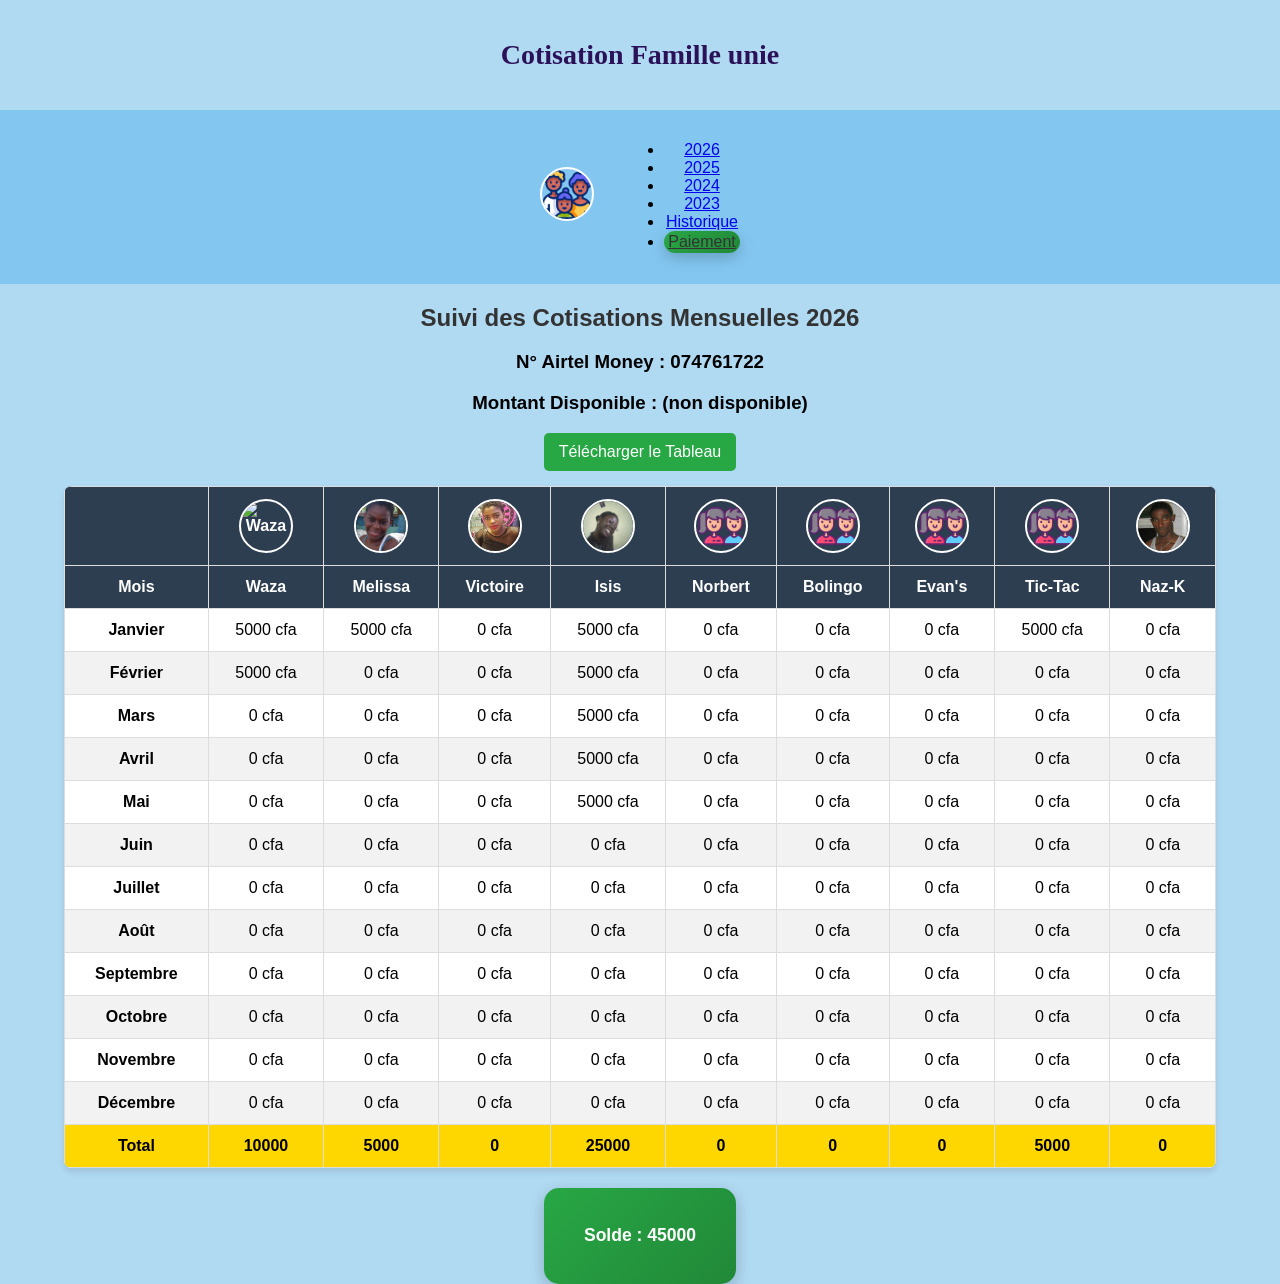
==== index.html @ cb0b7c54 "Maj année" ====
<!DOCTYPE html>
<html lang="fr">
<head>
    <meta charset="UTF-8">
    <meta name="viewport" content="width=device-width, initial-scale=1.0">
    <link rel="stylesheet" href="frontend/assets/css/style.css">
    <link rel="preconnect" href="https://fonts.googleapis.com">
    <link rel="preconnect" href="https://fonts.gstatic.com" crossorigin>
    <link rel="manifest" href="manifest.json">
    <link href="https://fonts.googleapis.com/css2?family=Oi&family=Rubik+Distressed&display=swap" rel="stylesheet">    
    <title>Cotisation Famille unie</title>
</head>
<body>
    
    <header class = "hero">
        <div class = "header-title">
            <span class ="emoji ">    </span>
            <h1> Cotisation Famille unie </h1>
            <span> </span>
        </div>

        <nav class = "navbar">
            <div class="logo"> <span class="logo-icon"> <img class="image_logo" src="frontend/assets/images/famille.png" alt=""></span> <span class="logo-text"> </span> </div>
            <ul>
                <li><a href="#"> 2026 </a></li>
                <li><a href="frontend/assets/pages/2025.html"> 2025 </a></li>
                <li><a href="frontend/assets/pages/2024.html"> 2024 </a></li>
                <li><a href="#"> 2023 </a></li>
                <li><a href="frontend/assets/pages/historique.html"> Historique </a></li>
                <li><a href="frontend/assets/pages/paiement.html" id="ajouter"> Paiement </a></li>

            </ul>
        </nav>

        <section>
            <div class="container">
                <h2>Suivi des Cotisations Mensuelles 2026</h2>
                <h3> N° Airtel Money : 074761722</h3>
                <h3 id = "montantDispo">  Montant Disponible : </h3>
                <button id="downloadBtn">Télécharger le Tableau</button>
                <table id="cotisationTable">
                    <thead>
                        <tr id="membreRow">
                            <th></th> <!-- Colonne vide pour l'entête des mois -->
                        </tr>
                        <tr id="nomRow">
                            <th>Mois</th> <!-- Colonne pour les mois -->
                        </tr>
                    </thead>
                    <tbody>
                        <!-- Les lignes des mois et cotisations seront générées dynamiquement -->
                    </tbody>
                    <tfoot>
                        <tr id="totalRow">
                            <td><strong>Total</strong></td> <!-- Colonne pour le total -->
                        </tr>
                    </tfoot>
                </table>
            </div>

            <section class="total-container">
                <div class="total-card">
                    <h1 id="TotalAll">Solde : 0 €</h1>
                </div>
            </section>
            
            <!-- 🔽 Ajoute FontAwesome pour les icônes -->
            <script src="https://cdnjs.cloudflare.com/ajax/libs/html2canvas/1.4.1/html2canvas.min.js"></script>
            <script src="frontend/assets/js/script.js"></script>
        </section>

    </header>
    <script>
  if ('serviceWorker' in navigator) {
    window.addEventListener('load', () => {
      navigator.serviceWorker.register('/sw.js')
        .then((registration) => {
          console.log('Service Worker enregistré avec succès:', registration.scope);
        })
        .catch((error) => {
          console.log('Échec de l\'enregistrement du Service Worker:', error);
        });
    });
  }
</script>
</body>
</html>
---- frontend/assets/css/style.css ----
body{
    margin: 0;
    padding: 0;
    font-family: Arial, Helvetica, sans-serif;
    background-color: #B0D9F2;
    text-align: center;
}


.header-title{
    display: flex;
    justify-content: center;
    align-items: center;
    gap: 10px;
    padding: 20px 0 ;
}


.header-title h1 {

    font-size: 28px;
    font-weight: bold;
    color: rgb(43, 18, 88);
    font-family: Rubik;

}

.emoji{
    font-size: 30px;
}

.navbar{
    background-color:#83c7f1;
    padding: 15px;
    display: flex;
    align-items: center;
    justify-content: center;
}

.navbar .logo{
    display: flex;
    align-items: center;
    margin-right: 30px ;
    color: #52ace4;
    font-weight: bold;
    font-size: 18px;
}

.logo-icon {
    font-size: 20px;
    
}

.image_logo {
    width: 50px; /* Ajuste la taille de l'image */
    height: 50px; /* Doit être égal à la largeur pour un cercle parfait */
    border-radius: 50%; /* Rend l'image circulaire */
    object-fit: cover; /* Assure que l'image s'adapte bien dans le cercle */
    border: 2px solid white; /* Ajoute une bordure blanche pour l'effet */
}


.navbar .nav-links {
    list-style: none;
    padding: 0;
    margin: 0;
    display: flex;
    gap: 20px;
}

.navbar .nav-links li {
    display: inline;
}

.navbar .nav-links li a {
    color: white;
    text-decoration: none;
    font-size: 16px;
}

.navbar ul li a:hover {
    text-decoration: underline;
}

#menu-toggle {
    display: none; /* Caché par défaut sur les grands écrans */
    background: none;
    border: none;
    font-size: 24px;
    color: white;
    cursor: pointer;
}

.container {
    width: 90%;
    margin: auto;
    margin-top: 20px;
}

h2 {
    color: #333;
}

table {
    width: 100%;
    border-collapse: collapse;
    background: white;
    box-shadow: 0px 4px 6px rgba(0, 0, 0, 0.1);
    border-radius: 8px;
    overflow: hidden;
}

th, td {
    padding: 12px;
    border: 1px solid #ddd;
    text-align: center;
}

th {
    background-color: #2C3E50;
    color: white;
    font-weight: bold;
}

tbody tr:nth-child(even) {
    background-color: #f2f2f2;
}

tbody tr:hover {
    background-color: #D5E8F6;
}

/* Style pour les images des membres */
.membre-img {
    width: 50px;
    height: 50px;
    border-radius: 50%;
    object-fit: cover;
    border: 2px solid white;
    display: block;
    margin: auto;
}

/* Style pour la ligne Total */
tfoot tr {
    background-color: #FFD700;
    font-weight: bold;
}

#downloadBtn {
    background-color: #28a745;
    color: white;
    border: none;
    padding: 10px 15px;
    margin-bottom: 15px;
    font-size: 16px;
    cursor: pointer;
    border-radius: 5px;
}

#downloadBtn:hover {
    background-color: #218838;
}

/* 🔽 Conteneur du Solde Total */
.total-container {
    display: flex;
    justify-content: center;
    align-items: center;
    margin-top: 20px;
}

/* 🔽 Style de la carte contenant le solde */
.total-card {
    background: linear-gradient(135deg, #28a745, #218838);
    color: white;
    font-size: 15px;
    font-weight: bold;
    padding: 20px 40px;
    border-radius: 15px;
    box-shadow: 0px 5px 15px rgba(0, 0, 0, 0.2);
    display: flex;
    align-items: center;
    gap: 15px;
    transition: transform 0.3s ease, box-shadow 0.3s ease;
}


/* 🔽 Effet au survol */
.total-card:hover {
    transform: scale(1.05);
    box-shadow: 0px 8px 20px rgba(0, 0, 0, 0.3);
}

#ajouter{
    background: linear-gradient(135deg, #28a745, #218838);
    color: #333;
    box-shadow: 0px 5px 15px rgba(0, 0, 0, 0.2);
    display: flex;
    align-items: center;
    padding: 2px 4px;
    border-radius: 15px;
}


.upload-section {
    background-color: white;
    padding: 30px;
    margin: 20px auto;
    width: 90%;
    max-width: 500px;
    border-radius: 10px;
    box-shadow: 0px 4px 8px rgba(0, 0, 0, 0.2);
    text-align: center;
}

.Historique-section {
    background-color: white;
    padding: 30px;
    margin: 20px auto;
    width: 90%;
    max-width: 500px;
    border-radius: 10px;
    box-shadow: 0px 4px 8px rgba(0, 0, 0, 0.2);
    text-align: center;
}

.upload-section h2 {
    color: #2C3E50;
    margin-bottom: 15px;
}

.file-label {
    display: block;
    background: #52ace4;
    color: white;
    padding: 15px;
    margin-bottom: 10px;
    margin-top: 15px;
    border-radius: 5px;
    cursor: pointer;
}

.file-input {
    display: none;
}

input[type="number"] {
    width: 100%;
    padding: 5px;
    margin: 10px 0;
    border: 1px solid #ddd;
    border-radius: 5px;
}

.upload-btn {
    background: linear-gradient(135deg, #28a745, #218838);
    color: white;
    border: none;
    padding: 10px 15px;
    cursor: pointer;
    border-radius: 5px;
    font-size: 16px;
    transition: background 0.3s;
}

.upload-btn:hover {
    background: linear-gradient(135deg, #218838, #1e7e34);
}

/* Label */
.nom-cotisant {
    font-size: 18px;
    font-weight: 600;
    display: block;
    margin-bottom: 10px;
    color: #333;
}

/* Liste déroulante */
select {
    width: 100%;
    padding: 10px;
    border: 2px solid #3498db;
    border-radius: 5px;
    background-color: #fff;
    font-size: 16px;
    color: #333;
    cursor: pointer;
    transition: all 0.3s ease-in-out;
}

/* Effet au survol */
select:hover, select:focus {
    border-color: #2980b9;
    box-shadow: 0px 0px 5px rgba(52, 152, 219, 0.5);
    outline: none;
}

@media (max-width: 768px) {
    .navbar {
        position: relative;
        flex-direction: column;
        align-items: flex-start;
    }

    .navbar .nav-links {
        display: none;
        width: 100%;
        flex-direction: column;
    }

    .navbar .nav-links.active {
        display: flex;
    }

    .nav-links li {
        width: 100%;
        text-align: center;
        padding: 10px 0;
    }

    #menu-toggle {
        display: block;
        position: absolute;
        top: 15px;
        right: 15px;
    }

    .container {
        overflow-x: auto;
    }

    .header-title h1 {
        font-size: 22px;
    }

    .total-card {
        padding: 15px 30px;
        font-size: 14px;
    }
}
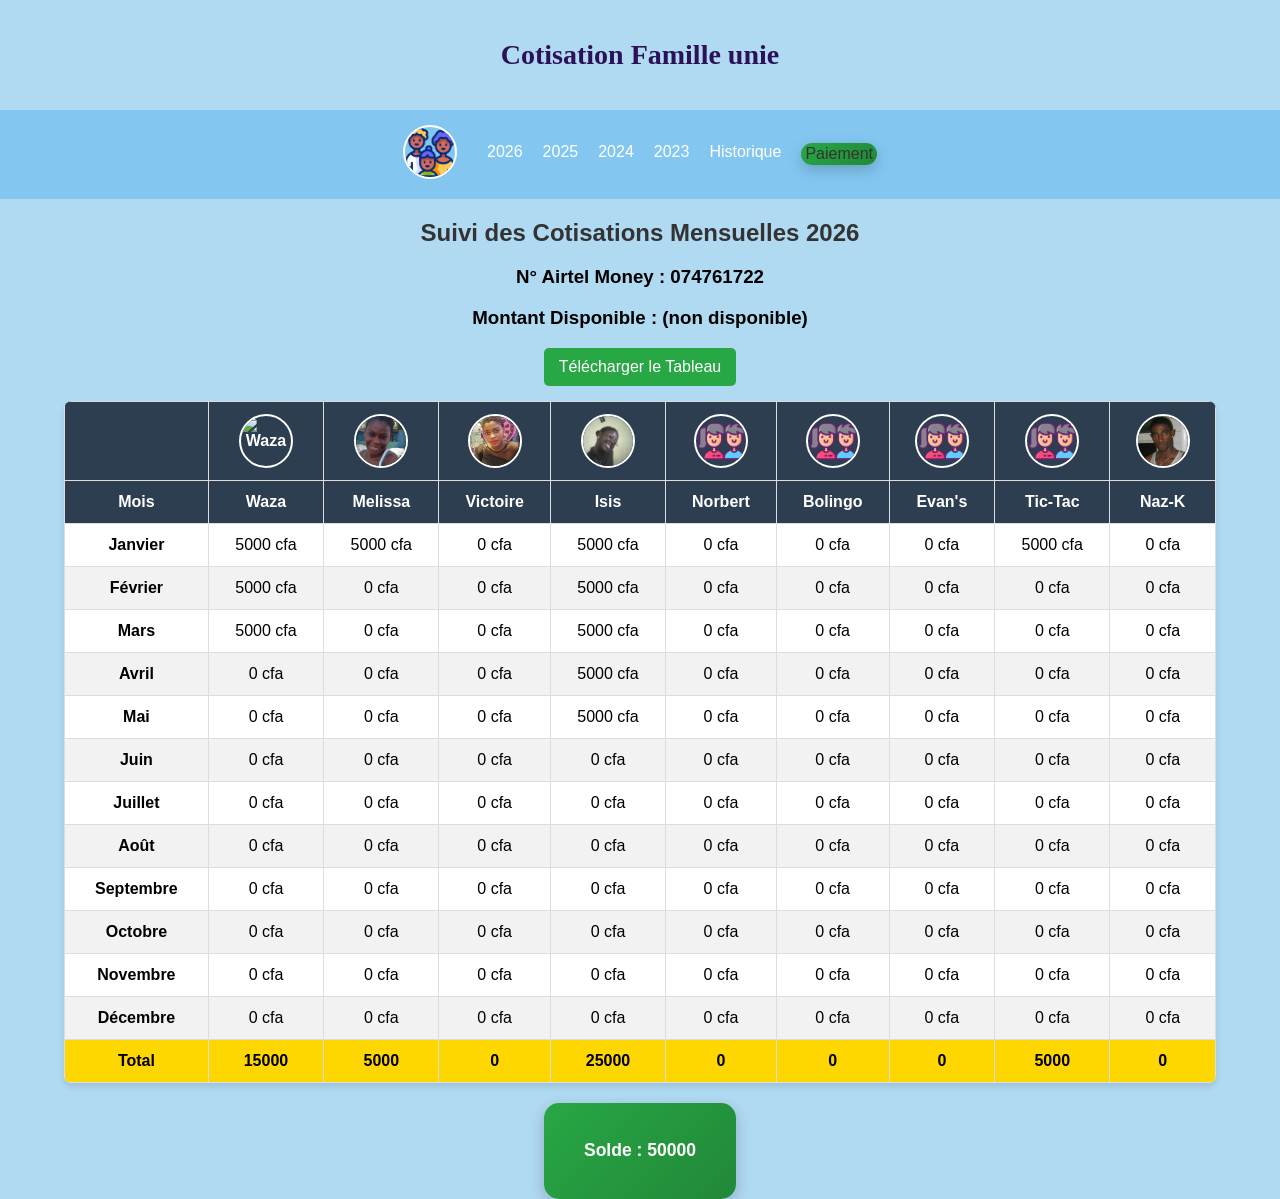
==== commit 36d24d84: "new design" ====
--- a/index.html
+++ b/index.html
@@ -3,7 +3,7 @@
 <head>
     <meta charset="UTF-8">
     <meta name="viewport" content="width=device-width, initial-scale=1.0">
-    <link rel="stylesheet" href="frontend/assets/css/style.css">
+    <link rel="stylesheet" href="frontend/assets/css/style.css?v=2">
     <link rel="preconnect" href="https://fonts.googleapis.com">
     <link rel="preconnect" href="https://fonts.gstatic.com" crossorigin>
     <link rel="manifest" href="manifest.json">
@@ -28,8 +28,10 @@
                 <li><a href="#"> 2023 </a></li>
                 <li><a href="frontend/assets/pages/historique.html"> Historique </a></li>
                 <li><a href="frontend/assets/pages/paiement.html" id="ajouter"> Paiement </a></li>
-
             </ul>
+            <button class="hamburger" id="hamburgerBtn" aria-label="Menu">
+                <span></span><span></span><span></span>
+            </button>
         </nav>
 
         <section>
@@ -58,6 +60,8 @@
                 </table>
             </div>
 
+            <div id="cardsContainer" class="cards-container"></div>
+
             <section class="total-container">
                 <div class="total-card">
                     <h1 id="TotalAll">Solde : 0 €</h1>
@@ -70,7 +74,37 @@
         </section>
 
     </header>
-    <script>
+    <nav class="bottom-nav">
+    <a href="#" class="active">
+        <span class="bottom-nav-icon">📅</span>
+        <span>2026</span>
+    </a>
+    <a href="frontend/assets/pages/2025.html">
+        <span class="bottom-nav-icon">📋</span>
+        <span>2025</span>
+    </a>
+    <a href="frontend/assets/pages/2024.html">
+        <span class="bottom-nav-icon">🗂️</span>
+        <span>2024</span>
+    </a>
+    <a href="frontend/assets/pages/historique.html">
+        <span class="bottom-nav-icon">📊</span>
+        <span>Historique</span>
+    </a>
+    <a href="frontend/assets/pages/paiement.html">
+        <span class="bottom-nav-icon">💳</span>
+        <span>Paiement</span>
+    </a>
+</nav>
+<div id="membreModal" class="modal-overlay">
+    <div class="modal-card">
+        <div class="modal-drag-handle"></div>
+        <button class="modal-close" id="modalClose">&#x2715;</button>
+        <div id="modalContent"></div>
+    </div>
+</div>
+
+<script>
   if ('serviceWorker' in navigator) {
     window.addEventListener('load', () => {
       navigator.serviceWorker.register('/sw.js')
--- a/frontend/assets/css/style.css
+++ b/frontend/assets/css/style.css
@@ -60,7 +60,7 @@
 }
 
 
-.navbar .nav-links {
+.navbar ul {
     list-style: none;
     padding: 0;
     margin: 0;
@@ -68,11 +68,11 @@
     gap: 20px;
 }
 
-.navbar .nav-links li {
+.navbar ul li {
     display: inline;
 }
 
-.navbar .nav-links li a {
+.navbar ul li a {
     color: white;
     text-decoration: none;
     font-size: 16px;
@@ -80,15 +80,6 @@
 
 .navbar ul li a:hover {
     text-decoration: underline;
-}
-
-#menu-toggle {
-    display: none; /* Caché par défaut sur les grands écrans */
-    background: none;
-    border: none;
-    font-size: 24px;
-    color: white;
-    cursor: pointer;
 }
 
 .container {
@@ -297,46 +288,579 @@
     outline: none;
 }
 
+/* ===== HAMBURGER ===== */
+.hamburger {
+    display: none;
+    flex-direction: column;
+    gap: 5px;
+    background: none;
+    border: none;
+    cursor: pointer;
+    padding: 5px;
+    margin-left: auto;
+}
+
+.hamburger span {
+    display: block;
+    width: 25px;
+    height: 3px;
+    background: white;
+    border-radius: 3px;
+    transition: transform 0.3s, opacity 0.3s;
+}
+
+.hamburger.active span:nth-child(1) {
+    transform: rotate(45deg) translate(5px, 6px);
+}
+.hamburger.active span:nth-child(2) {
+    opacity: 0;
+}
+.hamburger.active span:nth-child(3) {
+    transform: rotate(-45deg) translate(5px, -6px);
+}
+
+/* ===== MEMBER CARDS (mobile) ===== */
+.cards-container {
+    display: none;
+    padding: 10px 15px 15px;
+    gap: 15px;
+    flex-direction: column;
+}
+
+.membre-card {
+    background: white;
+    border-radius: 16px;
+    box-shadow: 0 4px 15px rgba(0, 0, 0, 0.1);
+    overflow: hidden;
+    opacity: 0;
+    animation: slideUp 0.4s ease forwards;
+}
+
+@keyframes slideUp {
+    from { opacity: 0; transform: translateY(20px); }
+    to   { opacity: 1; transform: translateY(0); }
+}
+
+.card-header {
+    background: linear-gradient(135deg, #2C3E50, #3d566e);
+    padding: 15px;
+    display: flex;
+    align-items: center;
+    gap: 12px;
+}
+
+.card-photo {
+    width: 58px;
+    height: 58px;
+    border-radius: 50%;
+    border: 3px solid rgba(255, 255, 255, 0.4);
+    object-fit: cover;
+    flex-shrink: 0;
+}
+
+.card-info h3 {
+    margin: 0 0 4px;
+    color: white;
+    font-size: 17px;
+    font-weight: 700;
+}
+
+.card-total-badge {
+    display: inline-block;
+    background: rgba(255, 255, 255, 0.2);
+    color: white;
+    padding: 2px 10px;
+    border-radius: 20px;
+    font-size: 13px;
+    font-weight: 600;
+}
+
+.card-months {
+    padding: 12px 14px;
+    display: flex;
+    flex-wrap: wrap;
+    gap: 7px;
+}
+
+.month-pill {
+    padding: 5px 10px;
+    border-radius: 20px;
+    font-size: 12px;
+    font-weight: 600;
+    white-space: nowrap;
+}
+
+.month-pill.paid {
+    background: #d4f5e2;
+    color: #155724;
+}
+
+.month-pill.unpaid {
+    background: #fde8ea;
+    color: #7f1d1d;
+}
+
+.month-pill.future {
+    background: #f0f0f0;
+    color: #999;
+}
+
+/* ===== BOTTOM NAV ===== */
+.bottom-nav {
+    display: none;
+    position: fixed;
+    bottom: 0;
+    left: 0;
+    right: 0;
+    background: #2C3E50;
+    padding: 8px 0 10px;
+    z-index: 999;
+    box-shadow: 0 -3px 12px rgba(0, 0, 0, 0.25);
+    justify-content: space-around;
+}
+
+.bottom-nav a {
+    flex: 1;
+    display: flex;
+    flex-direction: column;
+    align-items: center;
+    color: rgba(255, 255, 255, 0.6);
+    text-decoration: none;
+    font-size: 10px;
+    gap: 3px;
+    transition: color 0.2s;
+}
+
+.bottom-nav a.active,
+.bottom-nav a:hover {
+    color: #52ace4;
+}
+
+.bottom-nav-icon {
+    font-size: 20px;
+    line-height: 1;
+}
+
+/* ===== RESPONSIVE MOBILE ===== */
+/* ===== PAGE HISTORIQUE ===== */
+.historique-body {
+    width: 92%;
+    max-width: 650px;
+    margin: 24px auto 90px;
+    text-align: left;
+}
+
+.histo-stats {
+    display: grid;
+    grid-template-columns: repeat(3, 1fr);
+    gap: 12px;
+    margin-bottom: 20px;
+    text-align: left;
+}
+
+.histo-stat-card {
+    border-radius: 14px;
+    padding: 14px 12px;
+    display: flex;
+    flex-direction: column;
+    gap: 6px;
+    box-shadow: 0 3px 10px rgba(0,0,0,0.1);
+}
+
+.histo-stat-card.solde  { background: linear-gradient(135deg, #2C3E50, #3d566e); color: white; }
+.histo-stat-card.credit { background: linear-gradient(135deg, #27ae60, #1e8449); color: white; }
+.histo-stat-card.debit  { background: linear-gradient(135deg, #c0392b, #a93226); color: white; }
+
+.stat-label {
+    font-size: 11px;
+    opacity: 0.85;
+    text-transform: uppercase;
+    letter-spacing: 0.5px;
+    display: block;
+}
+
+.stat-value {
+    font-size: 15px;
+    font-weight: 700;
+    display: block;
+}
+
+.histo-list {
+    display: flex;
+    flex-direction: column;
+    gap: 8px;
+    text-align: left;
+}
+
+@keyframes itemFadeIn {
+    from { opacity: 0; transform: translateX(-10px); }
+    to   { opacity: 1; transform: translateX(0); }
+}
+
+.histo-item {
+    background: white;
+    border-radius: 12px;
+    padding: 12px 14px;
+    display: flex;
+    align-items: center;
+    gap: 12px;
+    box-shadow: 0 2px 8px rgba(0,0,0,0.07);
+    opacity: 0;
+    animation: itemFadeIn 0.35s ease forwards;
+    text-align: left;
+}
+
+.histo-icon {
+    width: 38px;
+    height: 38px;
+    border-radius: 50%;
+    display: flex;
+    align-items: center;
+    justify-content: center;
+    font-size: 18px;
+    font-weight: 700;
+    flex-shrink: 0;
+    text-align: center;
+}
+
+.histo-icon.credit { background: #d4f5e2; color: #155724; }
+.histo-icon.debit  { background: #fde8ea; color: #7f1d1d; }
+
+.histo-info {
+    flex: 1;
+    display: flex;
+    flex-direction: column;
+    gap: 2px;
+    min-width: 0;
+    text-align: left;
+}
+
+.histo-label {
+    font-size: 14px;
+    font-weight: 600;
+    color: #222;
+    white-space: nowrap;
+    overflow: hidden;
+    text-overflow: ellipsis;
+    display: block;
+    text-align: left;
+}
+
+.histo-running {
+    font-size: 11px;
+    color: #888;
+    display: block;
+    text-align: left;
+}
+
+.histo-amount {
+    font-size: 14px;
+    font-weight: 700;
+    white-space: nowrap;
+    flex-shrink: 0;
+    text-align: right;
+}
+
+.histo-amount.credit { color: #155724; }
+.histo-amount.debit  { color: #7f1d1d; }
+
+@media (max-width: 600px) {
+    .histo-stats {
+        grid-template-columns: 1fr;
+        gap: 8px;
+    }
+
+    .histo-stat-card {
+        flex-direction: row;
+        justify-content: space-between;
+        align-items: center;
+        padding: 11px 14px;
+    }
+
+    .stat-label { font-size: 12px; }
+    .stat-value { font-size: 15px; }
+
+    .histo-label { font-size: 13px; }
+    .histo-amount { font-size: 13px; }
+}
+
+/* ===== MODAL DETAIL MEMBRE ===== */
+@keyframes sheetUp {
+    from { transform: translateY(100%); }
+    to   { transform: translateY(0); }
+}
+
+@keyframes modalPop {
+    from { opacity: 0; transform: scale(0.95) translateY(10px); }
+    to   { opacity: 1; transform: scale(1) translateY(0); }
+}
+
+@keyframes overlayIn {
+    from { opacity: 0; }
+    to   { opacity: 1; }
+}
+
+.modal-overlay {
+    display: none;
+    position: fixed;
+    top: 0;
+    left: 0;
+    right: 0;
+    bottom: 0;
+    background: rgba(0, 0, 0, 0.5);
+    z-index: 2000;
+    align-items: flex-end;
+    justify-content: center;
+}
+
+.modal-overlay.open {
+    display: flex;
+}
+
+.modal-card {
+    background: white;
+    width: 100%;
+    max-width: 480px;
+    border-radius: 24px 24px 0 0;
+    max-height: 88vh;
+    overflow-y: auto;
+    animation: sheetUp 0.35s cubic-bezier(0.34, 1.56, 0.64, 1) forwards;
+    position: relative;
+}
+
+.modal-drag-handle {
+    width: 40px;
+    height: 4px;
+    background: #ddd;
+    border-radius: 4px;
+    margin: 12px auto 0;
+}
+
+.modal-close {
+    position: absolute;
+    top: 14px;
+    right: 14px;
+    background: rgba(255, 255, 255, 0.2);
+    border: none;
+    width: 30px;
+    height: 30px;
+    border-radius: 50%;
+    font-size: 18px;
+    cursor: pointer;
+    color: white;
+    display: flex;
+    align-items: center;
+    justify-content: center;
+    z-index: 1;
+}
+
+.modal-close:hover {
+    background: rgba(255, 255, 255, 0.35);
+}
+
+.modal-header {
+    background: linear-gradient(135deg, #2C3E50, #3d566e);
+    padding: 16px 20px 20px;
+    display: flex;
+    align-items: center;
+    gap: 14px;
+}
+
+.modal-photo {
+    width: 65px;
+    height: 65px;
+    border-radius: 50%;
+    border: 3px solid rgba(255, 255, 255, 0.4);
+    object-fit: cover;
+    flex-shrink: 0;
+}
+
+.modal-name {
+    color: white;
+    font-size: 20px;
+    font-weight: 700;
+    margin: 0 0 6px;
+}
+
+.status-badge {
+    display: inline-block;
+    padding: 3px 12px;
+    border-radius: 20px;
+    font-size: 12px;
+    font-weight: 700;
+}
+
+.status-badge.ok {
+    background: #d4f5e2;
+    color: #155724;
+}
+
+.status-badge.retard {
+    background: #fde8ea;
+    color: #7f1d1d;
+}
+
+.modal-body {
+    padding: 16px 18px;
+    display: flex;
+    flex-direction: column;
+    gap: 14px;
+}
+
+.year-block {
+    border: 1px solid #eee;
+    border-radius: 12px;
+    overflow: hidden;
+}
+
+.year-block-header {
+    background: #f8f9fa;
+    padding: 10px 14px;
+    display: flex;
+    justify-content: space-between;
+    align-items: center;
+}
+
+.year-label {
+    font-weight: 700;
+    font-size: 15px;
+    color: #2C3E50;
+}
+
+.year-paid {
+    font-size: 13px;
+    color: #555;
+}
+
+.year-pills-wrap {
+    padding: 10px 14px;
+    display: flex;
+    flex-wrap: wrap;
+    gap: 6px;
+}
+
+.year-owed-line {
+    padding: 8px 14px;
+    font-size: 13px;
+    font-weight: 600;
+    border-top: 1px solid #eee;
+}
+
+.year-owed-line.has-debt {
+    color: #7f1d1d;
+    background: #fff5f5;
+}
+
+.year-owed-line.no-debt {
+    color: #155724;
+    background: #f0fff4;
+}
+
+.modal-footer {
+    padding: 14px 18px 20px;
+    border-top: 2px solid #eee;
+}
+
+.modal-total-owed {
+    border-radius: 12px;
+    padding: 14px 18px;
+    font-size: 15px;
+    font-weight: 700;
+    text-align: center;
+}
+
+.modal-total-owed.has-debt {
+    background: #fde8ea;
+    color: #7f1d1d;
+}
+
+.modal-total-owed.no-debt {
+    background: #d4f5e2;
+    color: #155724;
+}
+
+@media (min-width: 769px) {
+    .modal-overlay {
+        align-items: center;
+        padding: 20px;
+    }
+
+    .modal-card {
+        border-radius: 20px;
+        animation: modalPop 0.3s ease forwards;
+    }
+
+    .modal-drag-handle {
+        display: none;
+    }
+
+    .modal-close {
+        background: rgba(0, 0, 0, 0.15);
+    }
+}
+
 @media (max-width: 768px) {
+    .hamburger {
+        display: flex;
+    }
+
     .navbar {
         position: relative;
-        flex-direction: column;
-        align-items: flex-start;
-    }
-
-    .navbar .nav-links {
+        justify-content: space-between;
+        flex-wrap: wrap;
+    }
+
+    .navbar ul {
         display: none;
         width: 100%;
         flex-direction: column;
-    }
-
-    .navbar .nav-links.active {
+        background: #5db3e8;
+        padding: 5px 0;
+        border-top: 1px solid rgba(255, 255, 255, 0.2);
+    }
+
+    .navbar ul.open {
         display: flex;
     }
 
-    .nav-links li {
+    .navbar ul li {
+        display: block;
+        border-bottom: 1px solid rgba(255, 255, 255, 0.15);
+    }
+
+    .navbar ul li a {
+        display: block;
+        padding: 12px 20px;
+        font-size: 15px;
+    }
+
+    .header-title h1 {
+        font-size: 19px;
+    }
+
+    #cotisationTable,
+    #downloadBtn {
+        display: none;
+    }
+
+    .cards-container {
+        display: flex;
+    }
+
+    .container {
         width: 100%;
-        text-align: center;
-        padding: 10px 0;
-    }
-
-    #menu-toggle {
-        display: block;
-        position: absolute;
-        top: 15px;
-        right: 15px;
-    }
-
-    .container {
-        overflow-x: auto;
-    }
-
-    .header-title h1 {
-        font-size: 22px;
-    }
-
-    .total-card {
-        padding: 15px 30px;
-        font-size: 14px;
+        box-sizing: border-box;
+    }
+
+    .bottom-nav {
+        display: flex;
+    }
+
+    body {
+        padding-bottom: 70px;
+    }
+
+    .total-container {
+        margin-bottom: 20px;
     }
 }
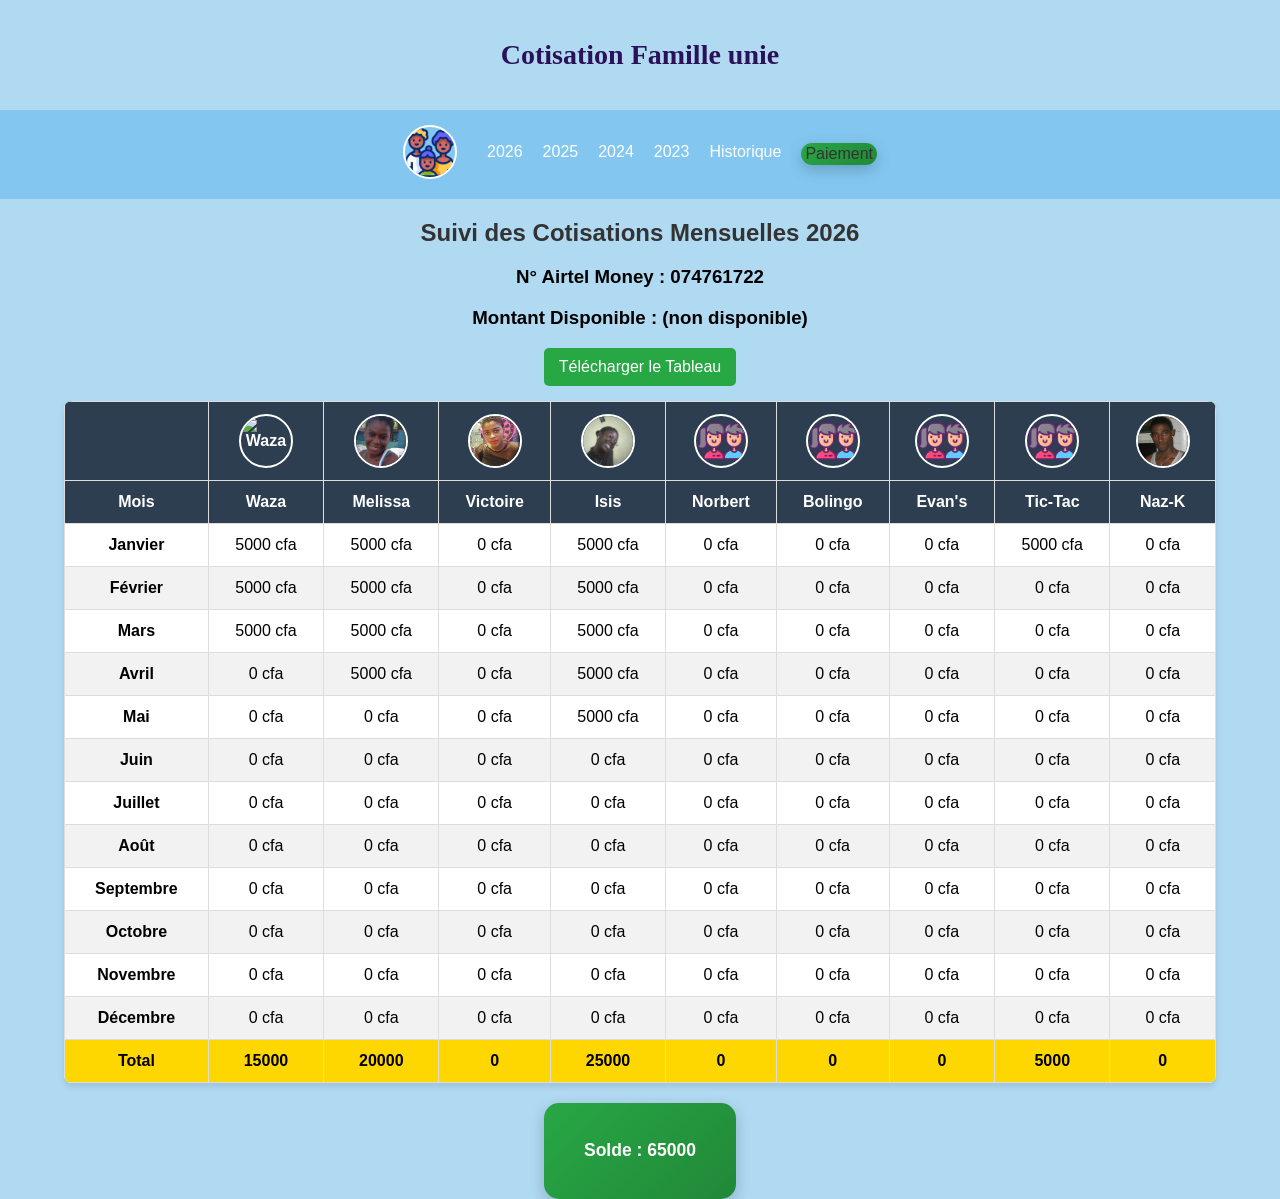
==== commit 9b20411f: "Mise à jour Melissa" ====
--- a/index.html
+++ b/index.html
@@ -80,11 +80,11 @@
         <span>2026</span>
     </a>
     <a href="frontend/assets/pages/2025.html">
-        <span class="bottom-nav-icon">📋</span>
+        <span class="bottom-nav-icon">📅</span>
         <span>2025</span>
     </a>
     <a href="frontend/assets/pages/2024.html">
-        <span class="bottom-nav-icon">🗂️</span>
+        <span class="bottom-nav-icon">📅</span>
         <span>2024</span>
     </a>
     <a href="frontend/assets/pages/historique.html">
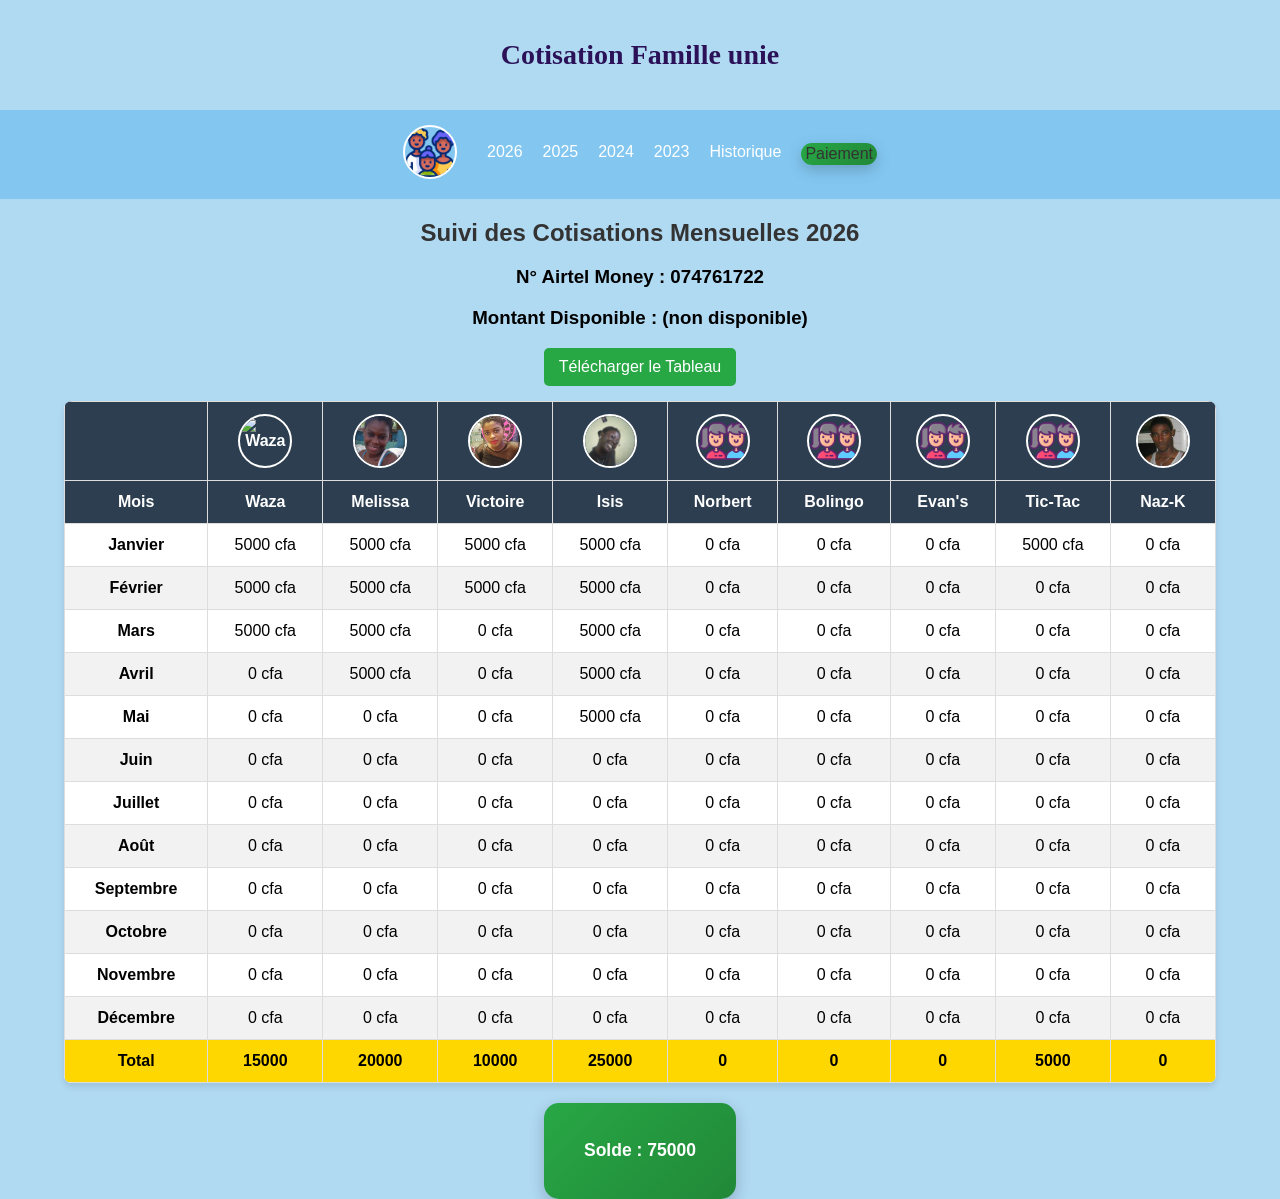
==== commit 072e82df: "mise à jour cache" ====
--- a/index.html
+++ b/index.html
@@ -70,7 +70,7 @@
             
             <!-- 🔽 Ajoute FontAwesome pour les icônes -->
             <script src="https://cdnjs.cloudflare.com/ajax/libs/html2canvas/1.4.1/html2canvas.min.js"></script>
-            <script src="frontend/assets/js/script.js"></script>
+            <script src="frontend/assets/js/script.js?v=2"></script>
         </section>
 
     </header>
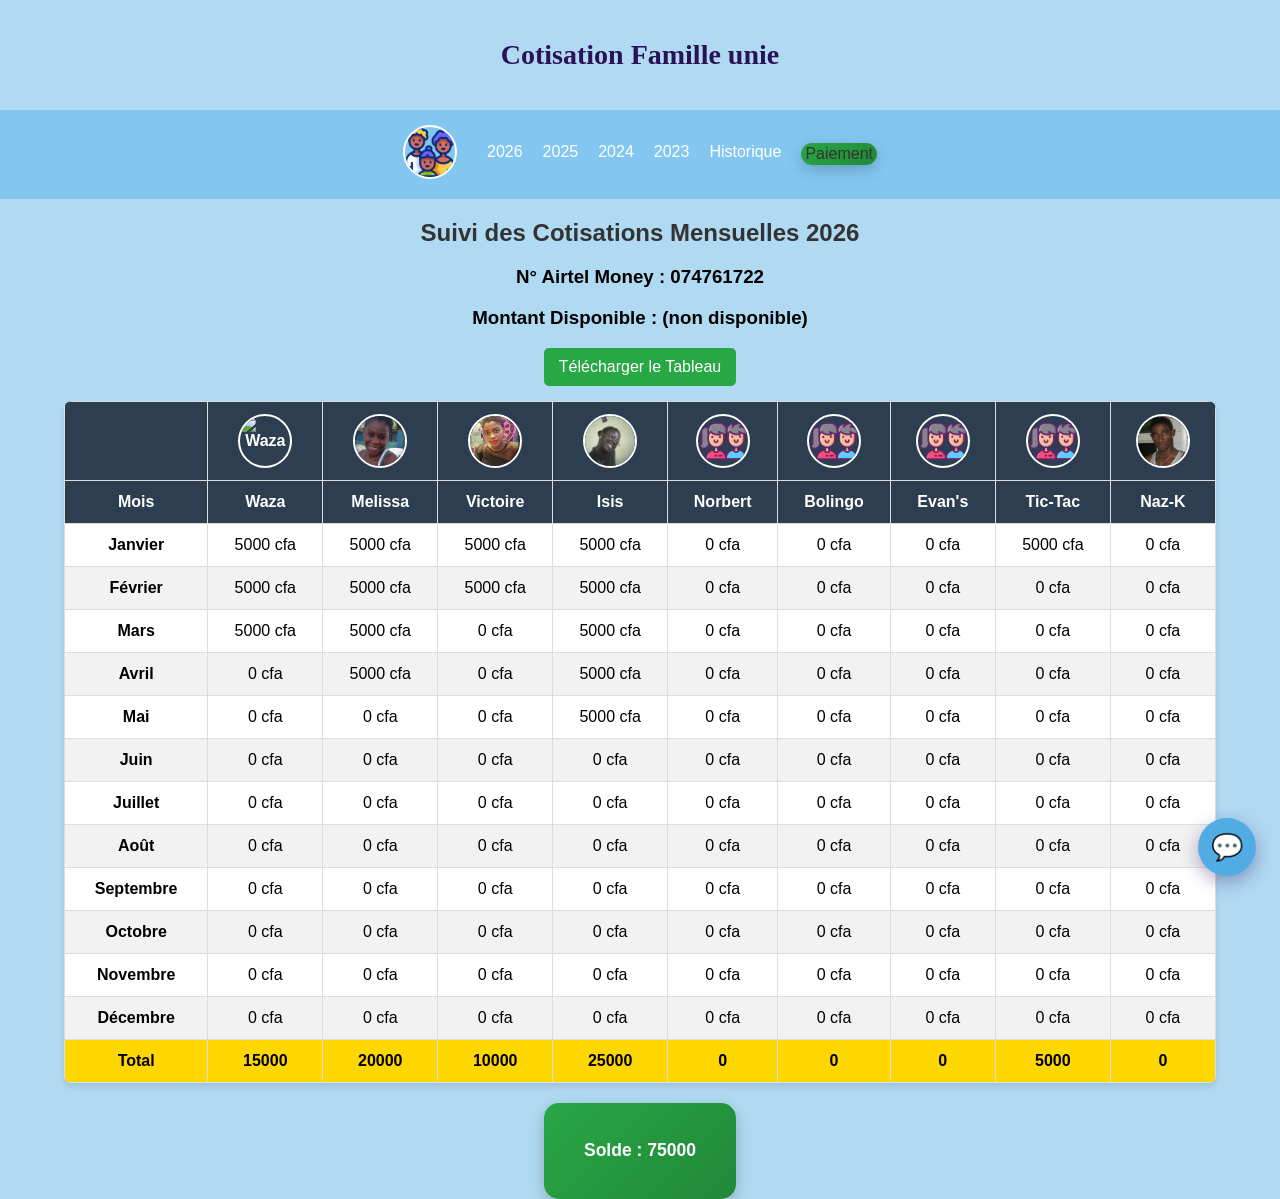
==== commit e29615a0: "Ajout assistant IA Poupoune + design du chat Co-Authored-By: Claude Opus 4.8 <noreply@anthropic.com>" ====
--- a/index.html
+++ b/index.html
@@ -3,7 +3,7 @@
 <head>
     <meta charset="UTF-8">
     <meta name="viewport" content="width=device-width, initial-scale=1.0">
-    <link rel="stylesheet" href="frontend/assets/css/style.css?v=2">
+    <link rel="stylesheet" href="frontend/assets/css/style.css?v=3">
     <link rel="preconnect" href="https://fonts.googleapis.com">
     <link rel="preconnect" href="https://fonts.gstatic.com" crossorigin>
     <link rel="manifest" href="manifest.json">
@@ -117,5 +117,23 @@
     });
   }
 </script>
+    <!-- Bouton flottant pour ouvrir l'assistant -->
+    <button id="chat-launcher" class="chat-launcher" aria-label="Ouvrir l'assistant">💬</button>
+
+    <!-- Panneau de discussion (masqué par défaut) -->
+    <div id="ai-chat-widget" class="chat-widget" aria-hidden="true">
+        <div class="chat-header">
+            <span>Poupoune</span>
+            <button id="chat-close" class="chat-close" aria-label="Fermer">&#x2715;</button>
+        </div>
+        <div class="chat-messages" id="chat-messages"></div>
+        <div class="chat-input-row">
+            <input type="text" id="chat-input" placeholder="Posez une question…" autocomplete="off">
+            <button id="chat-send" aria-label="Envoyer">&#x27A4;</button>
+        </div>
+    </div>
+
+    <script src="frontend/assets/js/config.js"></script>
+    <script src="frontend/assets/js/agent.js?v=5"></script>
 </body>
 </html>
--- a/frontend/assets/css/style.css
+++ b/frontend/assets/css/style.css
@@ -863,4 +863,213 @@
     .total-container {
         margin-bottom: 20px;
     }
+}
+
+/* ===================================================================== */
+/* =====================  ASSISTANT IA (CHAT)  ========================= */
+/* ===================================================================== */
+
+/* Bouton flottant qui ouvre l'assistant */
+.chat-launcher {
+    position: fixed;
+    bottom: 24px;
+    right: 24px;
+    width: 58px;
+    height: 58px;
+    border: none;
+    border-radius: 50%;
+    background: #52ace4;
+    color: #fff;
+    font-size: 26px;
+    line-height: 1;
+    cursor: pointer;
+    box-shadow: 0 6px 18px rgba(43, 18, 88, 0.35);
+    z-index: 1100;
+    transition: transform 0.2s ease, box-shadow 0.2s ease, opacity 0.2s ease;
+}
+
+.chat-launcher:hover {
+    transform: translateY(-2px) scale(1.05);
+    box-shadow: 0 8px 22px rgba(43, 18, 88, 0.45);
+}
+
+.chat-launcher.hidden {
+    opacity: 0;
+    pointer-events: none;
+    transform: scale(0.5);
+}
+
+/* Panneau de discussion */
+.chat-widget {
+    position: fixed;
+    bottom: 24px;
+    right: 24px;
+    width: 340px;
+    max-width: calc(100vw - 32px);
+    height: 480px;
+    max-height: calc(100vh - 48px);
+    background: #ffffff;
+    border-radius: 16px;
+    box-shadow: 0 12px 32px rgba(43, 18, 88, 0.28);
+    display: flex;
+    flex-direction: column;
+    overflow: hidden;
+    z-index: 1101;
+    text-align: left;
+    /* État fermé : masqué */
+    opacity: 0;
+    pointer-events: none;
+    transform: translateY(20px) scale(0.96);
+    transform-origin: bottom right;
+    transition: opacity 0.22s ease, transform 0.22s ease;
+}
+
+.chat-widget.open {
+    opacity: 1;
+    pointer-events: auto;
+    transform: translateY(0) scale(1);
+}
+
+/* En-tête */
+.chat-header {
+    display: flex;
+    align-items: center;
+    justify-content: space-between;
+    padding: 14px 16px;
+    background: linear-gradient(135deg, #52ace4, #2b1258);
+    color: #fff;
+    font-weight: bold;
+    font-size: 16px;
+    flex-shrink: 0;
+}
+
+.chat-close {
+    background: transparent;
+    border: none;
+    color: #fff;
+    font-size: 16px;
+    cursor: pointer;
+    padding: 4px 6px;
+    line-height: 1;
+    border-radius: 6px;
+    transition: background 0.2s;
+}
+
+.chat-close:hover {
+    background: rgba(255, 255, 255, 0.2);
+}
+
+/* Zone des messages */
+.chat-messages {
+    flex: 1;
+    overflow-y: auto;
+    padding: 16px;
+    display: flex;
+    flex-direction: column;
+    gap: 10px;
+    background: #f5f8fc;
+}
+
+/* Bulles de message */
+.message {
+    max-width: 80%;
+    padding: 10px 14px;
+    border-radius: 16px;
+    font-size: 14px;
+    line-height: 1.4;
+    white-space: pre-wrap;
+    word-wrap: break-word;
+}
+
+.message.user {
+    align-self: flex-end;
+    background: #52ace4;
+    color: #fff;
+    border-bottom-right-radius: 4px;
+}
+
+.message.agent {
+    align-self: flex-start;
+    background: #ffffff;
+    color: #2b2b2b;
+    border: 1px solid #e3e9f0;
+    border-bottom-left-radius: 4px;
+}
+
+/* Indicateur "en train d'écrire…" */
+.message.loading {
+    color: #9aa6b2;
+    font-style: italic;
+    letter-spacing: 2px;
+    animation: chat-pulse 1s ease-in-out infinite;
+}
+
+@keyframes chat-pulse {
+    0%, 100% { opacity: 0.4; }
+    50%      { opacity: 1; }
+}
+
+/* Barre de saisie */
+.chat-input-row {
+    display: flex;
+    align-items: center;
+    gap: 8px;
+    padding: 12px;
+    border-top: 1px solid #e3e9f0;
+    background: #fff;
+    flex-shrink: 0;
+}
+
+.chat-input-row input {
+    flex: 1;
+    border: 1px solid #d4dce6;
+    border-radius: 22px;
+    padding: 10px 14px;
+    font-size: 14px;
+    outline: none;
+    transition: border-color 0.2s;
+}
+
+.chat-input-row input:focus {
+    border-color: #52ace4;
+}
+
+.chat-input-row button {
+    width: 40px;
+    height: 40px;
+    flex-shrink: 0;
+    border: none;
+    border-radius: 50%;
+    background: #52ace4;
+    color: #fff;
+    font-size: 16px;
+    cursor: pointer;
+    transition: background 0.2s, transform 0.1s;
+}
+
+.chat-input-row button:hover {
+    background: #3f97cf;
+}
+
+.chat-input-row button:active {
+    transform: scale(0.92);
+}
+
+/* Sur mobile : laisser de la place pour la barre de navigation du bas */
+@media (max-width: 768px) {
+    .chat-launcher {
+        bottom: 84px;
+        right: 16px;
+    }
+
+    .chat-widget {
+        bottom: 0;
+        right: 0;
+        left: 0;
+        width: 100%;
+        max-width: 100%;
+        height: 70vh;
+        border-radius: 16px 16px 0 0;
+        transform-origin: bottom center;
+    }
 }
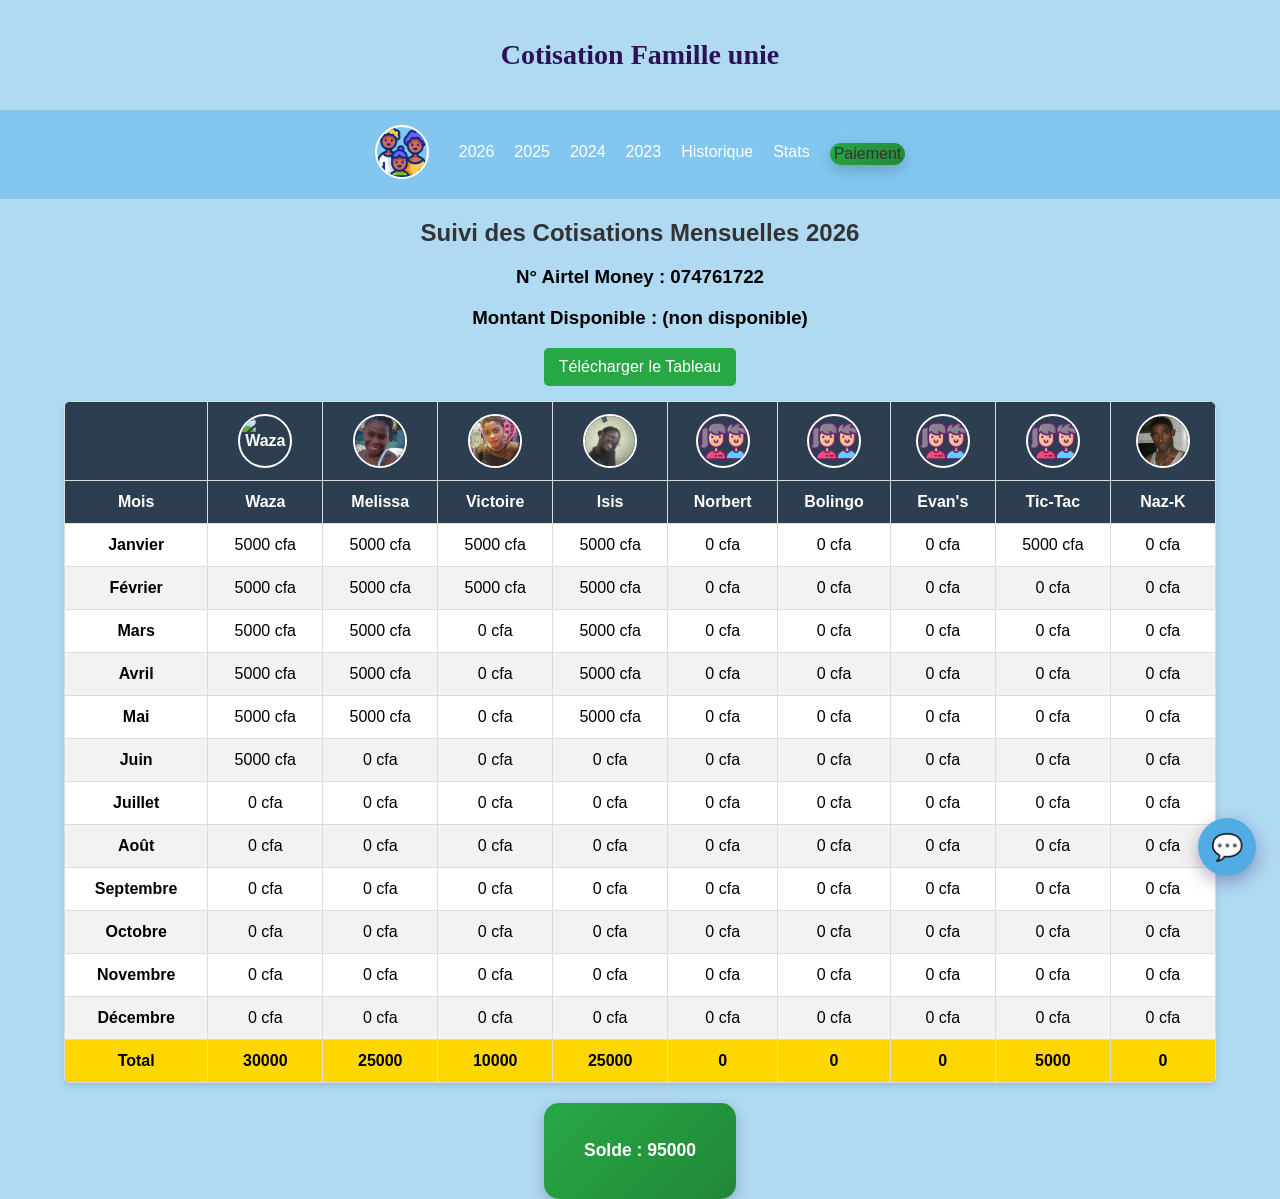
==== commit 62bfd96a: "feat: add statistics page with charts and debt ranking - Add stats.html page with 3 sections:   1. C" ====
--- a/index.html
+++ b/index.html
@@ -27,6 +27,7 @@
                 <li><a href="frontend/assets/pages/2024.html"> 2024 </a></li>
                 <li><a href="#"> 2023 </a></li>
                 <li><a href="frontend/assets/pages/historique.html"> Historique </a></li>
+                <li><a href="frontend/assets/pages/stats.html"> Stats </a></li>
                 <li><a href="frontend/assets/pages/paiement.html" id="ajouter"> Paiement </a></li>
             </ul>
             <button class="hamburger" id="hamburgerBtn" aria-label="Menu">
@@ -91,6 +92,10 @@
         <span class="bottom-nav-icon">📊</span>
         <span>Historique</span>
     </a>
+    <a href="frontend/assets/pages/stats.html">
+        <span class="bottom-nav-icon">📈</span>
+        <span>Stats</span>
+    </a>
     <a href="frontend/assets/pages/paiement.html">
         <span class="bottom-nav-icon">💳</span>
         <span>Paiement</span>
--- a/frontend/assets/css/style.css
+++ b/frontend/assets/css/style.css
@@ -1072,4 +1072,191 @@
         border-radius: 16px 16px 0 0;
         transform-origin: bottom center;
     }
+}
+
+/* ===================================================================== */
+/* ========================  PAGE STATISTIQUES  ======================== */
+/* ===================================================================== */
+
+.stats-page {
+    width: 92%;
+    max-width: 900px;
+    margin: 20px auto 90px;
+}
+
+.stats-section {
+    background: white;
+    border-radius: 16px;
+    padding: 20px;
+    margin-bottom: 20px;
+    box-shadow: 0 4px 15px rgba(0, 0, 0, 0.1);
+    text-align: left;
+}
+
+.stats-section h2 {
+    color: #2C3E50;
+    font-size: 18px;
+    margin: 0 0 4px;
+}
+
+.stats-subtitle {
+    font-size: 12px;
+    color: #888;
+    margin: 0 0 16px;
+}
+
+.chart-container {
+    position: relative;
+    height: 280px;
+}
+
+/* ---- Toggle buttons for Graph 2 ---- */
+.member-toggles {
+    display: flex;
+    flex-wrap: wrap;
+    gap: 7px;
+    margin-bottom: 14px;
+}
+
+.member-toggle-btn {
+    padding: 5px 13px;
+    border: 2px solid transparent;
+    border-radius: 20px;
+    font-size: 12px;
+    font-weight: 600;
+    cursor: pointer;
+    transition: background-color 0.2s, color 0.2s;
+    line-height: 1.4;
+}
+
+/* ---- Debt list ---- */
+.debt-list {
+    display: flex;
+    flex-direction: column;
+    gap: 8px;
+}
+
+.debt-item {
+    display: flex;
+    justify-content: space-between;
+    align-items: center;
+    padding: 12px 14px;
+    border-radius: 12px;
+    background: #f8f9fa;
+    border-left: 4px solid #eee;
+    animation: itemFadeIn 0.35s ease forwards;
+    opacity: 0;
+}
+
+.debt-item.has-debt {
+    border-left-color: #e15759;
+}
+
+.debt-item.no-debt {
+    border-left-color: #59a14f;
+}
+
+.debt-left {
+    display: flex;
+    align-items: center;
+    gap: 12px;
+}
+
+.debt-emoji {
+    font-size: 24px;
+    line-height: 1;
+    flex-shrink: 0;
+}
+
+.debt-info {
+    display: flex;
+    flex-direction: column;
+    gap: 2px;
+}
+
+.debt-name {
+    font-size: 15px;
+    font-weight: 700;
+    color: #2C3E50;
+    display: block;
+}
+
+.debt-paid {
+    font-size: 11px;
+    color: #888;
+    display: block;
+}
+
+.debt-right {
+    display: flex;
+    flex-direction: column;
+    align-items: flex-end;
+    gap: 3px;
+    flex-shrink: 0;
+}
+
+.debt-rank {
+    font-size: 11px;
+    font-weight: 700;
+    color: #888;
+    background: #e9ecef;
+    border-radius: 8px;
+    padding: 1px 7px;
+}
+
+.debt-amount {
+    font-size: 14px;
+    font-weight: 700;
+}
+
+.debt-amount.ok {
+    color: #155724;
+}
+
+.debt-amount.owed {
+    color: #7f1d1d;
+    font-size: 15px;
+}
+
+/* ---- Responsive stats ---- */
+@media (max-width: 768px) {
+    .stats-page {
+        width: 100%;
+        padding: 0 10px;
+        box-sizing: border-box;
+    }
+
+    .stats-section {
+        padding: 15px 12px;
+    }
+
+    .stats-section h2 {
+        font-size: 16px;
+    }
+
+    .chart-container {
+        height: 220px;
+    }
+
+    .debt-name {
+        font-size: 14px;
+    }
+
+    .debt-amount {
+        font-size: 13px;
+    }
+
+    .debt-amount.owed {
+        font-size: 14px;
+    }
+}
+
+@media (max-width: 400px) {
+    .bottom-nav-icon {
+        font-size: 17px;
+    }
+
+    .bottom-nav a {
+        font-size: 9px;
+    }
 }
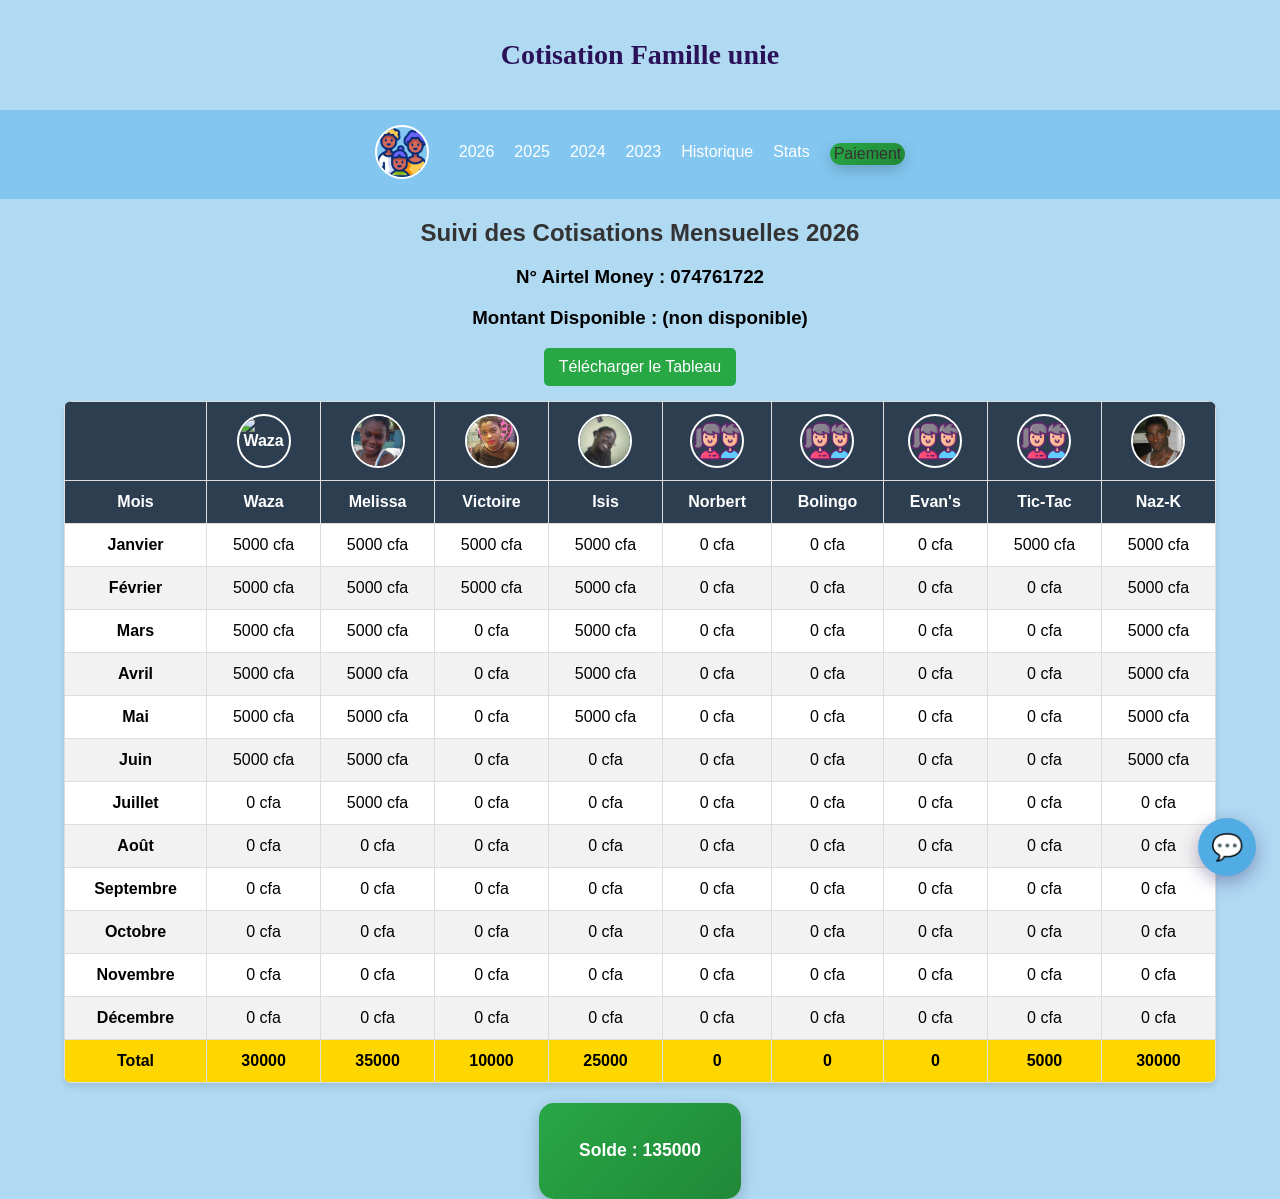
==== commit dd37380e: "Update agent.js script version to v6" ====
--- a/index.html
+++ b/index.html
@@ -139,6 +139,6 @@
     </div>
 
     <script src="frontend/assets/js/config.js"></script>
-    <script src="frontend/assets/js/agent.js?v=5"></script>
+    <script src="frontend/assets/js/agent.js?v=6"></script>
 </body>
-</html>+</html>
